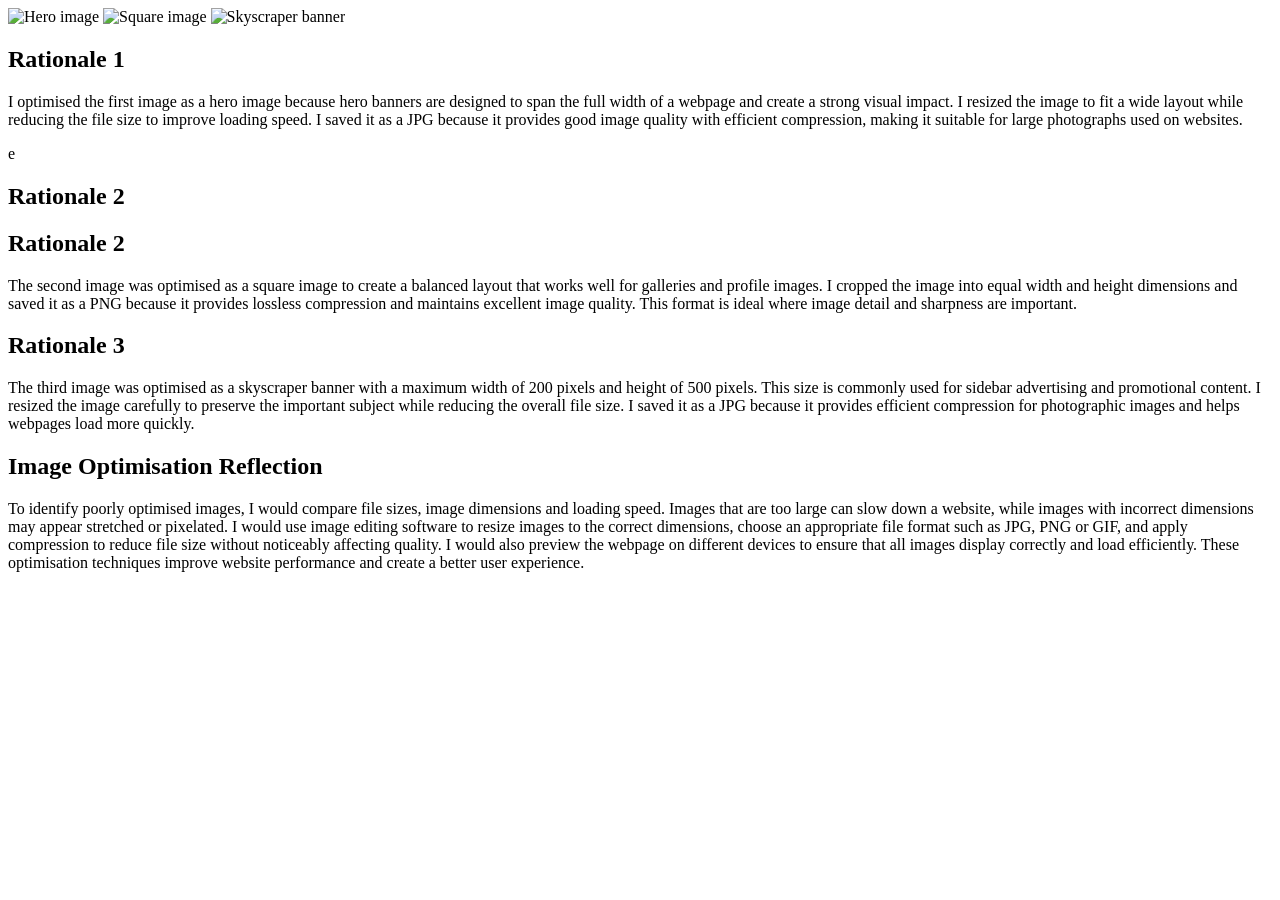
==== M4_activity_submission/index.html @ 56c23a02 "Create index.html for image optimisation activity Added an HTML file for image optimisation activity" ====
<!DOCTYPE html>
<html lang="en">
<html>

<head>
    <meta charset="utf-8">
    <title>Image optimisation activity</title>

</head>
<body>
    <img src="Images/optimised_image1.jpg" alt="Hero image">
    <img src="Images/optimised_image2.png" alt="Square image">
    <img src="Images/optimised_image3.jpg" alt="Skyscraper banner">


    <h2>Rationale 1</h2>
    <p><p>
I optimised the first image as a hero image because hero banners are designed to span the full width of a webpage and create a strong visual impact. I resized the image to fit a wide layout while reducing the file size to improve loading speed. I saved it as a JPG because it provides good image quality with efficient compression, making it suitable for large photographs used on websites.
</p>e</p>

    <h2>Rationale 2</h2>
    <p><h2>Rationale 2</h2>

<p>
The second image was optimised as a square image to create a balanced layout that works well for galleries and profile images. I cropped the image into equal width and height dimensions and saved it as a PNG because it provides lossless compression and maintains excellent image quality. This format is ideal where image detail and sharpness are important.
</p></p>

<h2>Rationale 3</h2>

<p>
The third image was optimised as a skyscraper banner with a maximum width of 200 pixels and height of 500 pixels. This size is commonly used for sidebar advertising and promotional content. I resized the image carefully to preserve the important subject while reducing the overall file size. I saved it as a JPG because it provides efficient compression for photographic images and helps webpages load more quickly.
</p>

<h2>Image Optimisation Reflection</h2>

<p>
To identify poorly optimised images, I would compare file sizes, image dimensions and loading speed. Images that are too large can slow down a website, while images with incorrect dimensions may appear stretched or pixelated. I would use image editing software to resize images to the correct dimensions, choose an appropriate file format such as JPG, PNG or GIF, and apply compression to reduce file size without noticeably affecting quality. I would also preview the webpage on different devices to ensure that all images display correctly and load efficiently. These optimisation techniques improve website performance and create a better user experience.
</p>

</body>


</html>
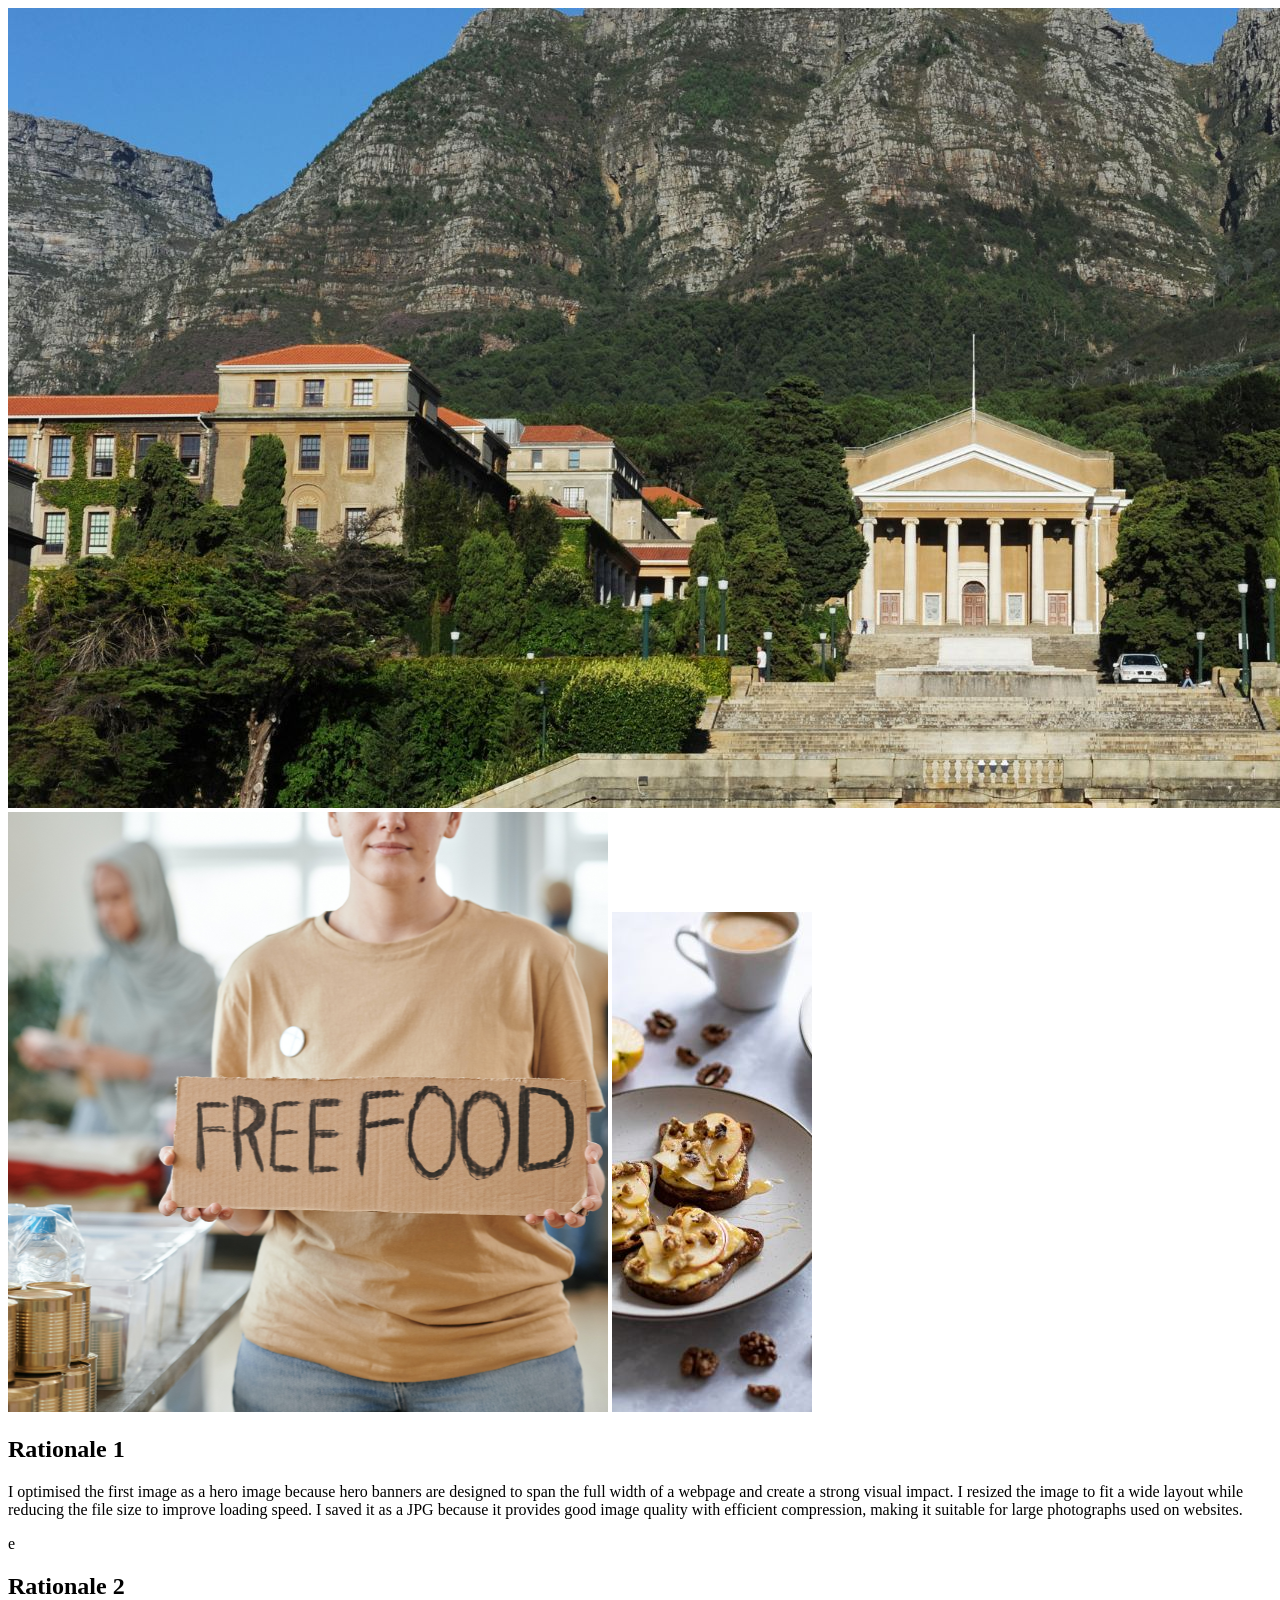
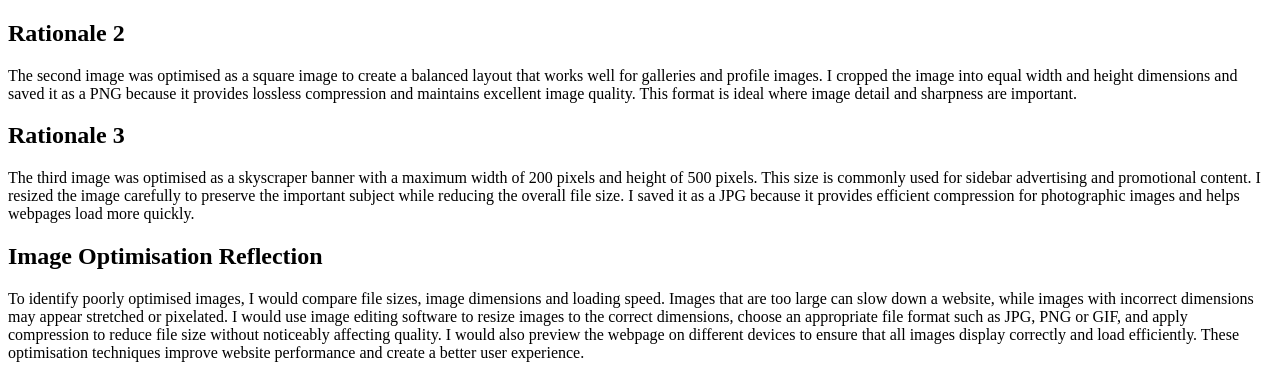
==== commit 8734a132: "Update image sources to remove 'Images/' prefix" ====
--- a/M4_activity_submission/index.html
+++ b/M4_activity_submission/index.html
@@ -8,10 +8,9 @@
 
 </head>
 <body>
-    <img src="Images/optimised_image1.jpg" alt="Hero image">
-    <img src="Images/optimised_image2.png" alt="Square image">
-    <img src="Images/optimised_image3.jpg" alt="Skyscraper banner">
-
+    <img src="optimised_image1.jpg" alt="Hero image">
+    <img src="optimised_image2.png" alt="Square image">
+    <img src="optimised_image3.jpg" alt="Skyscraper banner">
 
     <h2>Rationale 1</h2>
     <p><p>
